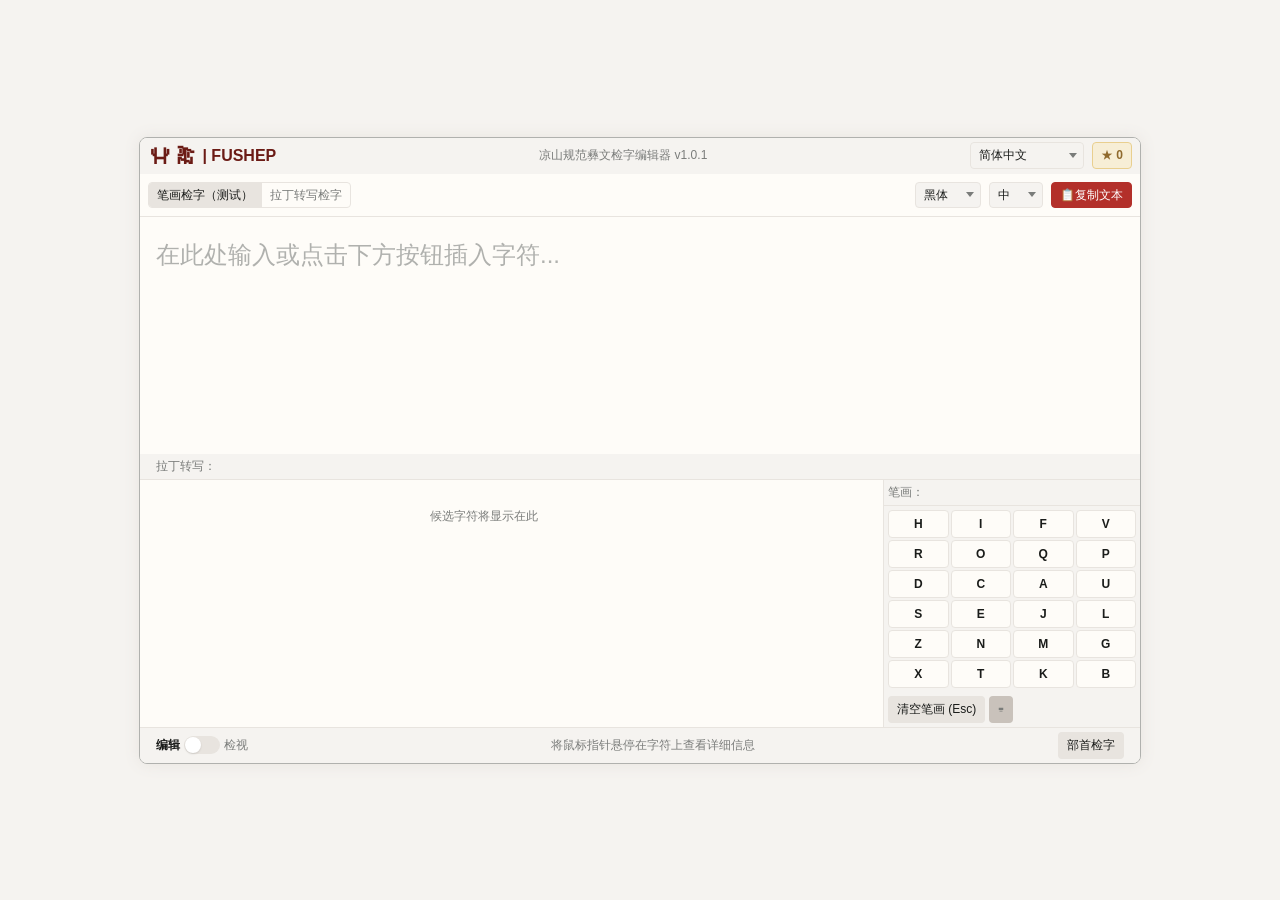
==== index.html @ c0517b39 "fix: kbd toggle initial active state and immediate feedback" ====
<!DOCTYPE html>
<html lang="zh-CN">
<head>
    <meta charset="UTF-8">
    <meta name="viewport" content="width=device-width, initial-scale=1.0">
    <title>凉山规范彝文检字编辑器 - FUSHEP</title>
    <link rel="icon" type="image/x-icon" href="./favicon.ico">
    <link rel="stylesheet" href="style.css">
    <script async defer src="https://buttons.github.io/buttons.js"></script>
</head>
<body>
    <div class="app">
        <header class="header">
            <div class="app-logo">
                <div class="yi-logo">ꃚꎹ</div>
                <div class="latin-logo">&nbsp;|&nbsp;FUSHEP</div>
            </div>
            <div class="app-subtitle">
                    <span data-i18n="subtitle">凉山规范彝文检字编辑器</span> <span>v1.0.1</span>
                </div>
            <div class="header-controls">
                <select class="select select-neutral" id="lang-selector" onchange="setLanguage(this.value)">
                    <option value="zh-CN" lang="zh-CN">简体中文</option>】
                    <option value="zh-TW" lang="zh-TW">繁體中文</option>
                    <option value="en" lang="en">English</option>
                    <option value="ja" lang="ja">日本語</option>
                    <option value="ko" lang="ko">한국어</option>
                    <option value="ii" lang="ii">ꆈꌠ꒿（ꎕꏦ）</option>
                    <option value="za" lang="za">Vahcuengh</option>
                    <option value="la" lang="la">Lingua Latina</option>
                </select>
                <a class="star-btn" id="star-btn" href="https://github.com/KotobaTrilius/nuosu-fushep" target="_blank" rel="noopener">
                    ★ <span class="star-count" id="star-count">0</span>
                </a>
            </div>
        </header>
        <main class="workspace">
            <div class="toolbar">
                <div class="toolbar-group">
                    <div class="segmented" id="ime-toggle">
                        <button class="seg-item active" data-ime="stroke" data-i18n="tab_stroke">笔画检字</button>
                        <button class="seg-item" data-ime="pinyin" data-i18n="tab_pinyin">拉丁转写检字</button>
                    </div>
                </div>
                <div class="toolbar-group">
                    <select id="editor-font-select" class="select select-neutral">
                        <option value="--font-yi-sans" data-i18n="editor_font_sans">黑体</option>
                        <option value="--font-yi-cursive" data-i18n="editor_font_cursive">手写体</option>
                    </select>
                    <select id="editor-size-select" class="select select-neutral">
                        <option value="1rem" data-i18n="editor_font_size_small">小</option>
                        <option value="1.5rem" selected data-i18n="editor_font_size_medium">中</option>
                        <option value="2rem" data-i18n="editor_font_size_large">大</option>
                        <option value="2.5rem" data-i18n="editor_font_size_xlarge">特大</option>
                    </select>
                    <button id="copy-btn" class="btn btn-primary">
                        <span class="copy-icon">📋</span>
                        <span class="copy-label" data-i18n="copy_btn">复制文本</span>
                    </button>
                </div>
            </div>

            <div class="editor-area">
                <textarea id="editor" inputmode="none" data-i18n-placeholder="editor_placeholder" placeholder="在此处输入或点击下方按钮插入字符..."></textarea>
                <div class="card-flow hidden" id="card-flow">
                    <p class="card-flow-placeholder" id="card-placeholder" data-i18n="card_placeholder">请在编辑模式下粘贴文字以供检视</p>
                </div>
                <div class="transliteration-bar">
                    <span class="trans-label" data-i18n="trans_label">拉丁转写：</span>
                    <span id="trans-content"></span>
                </div>
                <div class="editor-bottom">
                    <div class="candidate-bar" id="candidate-bar">
                        <div class="candidate-scroll" id="candidate-scroll">
                            <p class="candidate-placeholder" data-i18n="candidate_placeholder">候选字符将显示在此</p>
                        </div>
                        <button class="candidate-toggle" id="candidate-toggle" data-i18n="candidate_expand">展开</button>
                    </div>
                    <div class="input-controls">
                        <div class="stroke-indicator" id="stroke-indicator">
                            <span class="stroke-label-text" data-i18n="stroke_label">笔画：</span>
                            <span id="stroke-display"></span>
                        </div>
                        <div class="pinyin-indicator hidden" id="pinyin-indicator">
                            <input type="text" id="pinyin-input" class="pinyin-input-field" data-i18n-placeholder="pinyin_placeholder" placeholder="输入拉丁转写...">
                        </div>
                        <div class="stroke-keyboard" id="stroke-keyboard"></div>
                        <div class="input-actions">
                            <button class="btn btn-subtle" id="clear-stroke-btn" data-i18n="stroke_clear_btn">清空</button>
                            <button class="btn btn-primary hidden" id="pinyin-submit-btn" data-i18n="pinyin_submit_btn">提交</button>
                            <button class="btn btn-subtle hidden" id="clear-pinyin-btn" data-i18n="pinyin_clear_btn">清空</button>
                            <button class="btn btn-subtle" id="kbd-toggle">⌨</button>
                            <button class="btn btn-subtle backspace-btn" id="backspace-btn">⌫</button>
                        </div>
                    </div>
                </div>
            </div>

            <div class="radical-panel hidden">
                <div class="radical-panel-header">
                    <span class="radical-panel-title" data-i18n="dict_btn">部首检字</span>
                    <button class="btn btn-subtle" id="radical-close-btn">✕</button>
                </div>
                <div class="radical-panel-body">
                    <div class="radical-list" id="radical-buttons"></div>
                    <div class="radical-char-area">
                        <span id="current-radical-label"></span>
                        <div class="radical-char-list" id="radical-char-buttons"></div>
                    </div>
                </div>
            </div>

            <div class="status-bar">
                <div class="mode-switch" id="mode-switch">
                    <span class="mode-switch-label active" data-i18n="switch_edit">编辑</span>
                    <div class="mode-switch-track">
                        <div class="mode-switch-knob"></div>
                    </div>
                    <span class="mode-switch-label" data-i18n="switch_view">检视</span>
                </div>
                <div id="info-display" data-i18n="info_default">悬停在字符上查看详细信息</div>
                <button class="btn btn-subtle" data-i18n="dict_btn" id="dict-btn">部首检字</button>
            </div>
        </main>
    </div>

    <script src="data_chars.js"></script>
    <script src="data_strokes.js"></script>
    <script src="data_radicals.js"></script>
    <script src="model/compress.js"></script>
    <script src="model/model.js"></script>
    <script src="phonetics.js"></script>
    <script src="lang.js"></script>
    <script src="init.js"></script>
    <script src="radicals.js"></script>
    <script src="strokes.js"></script>
    <script src="pinyin.js"></script>
</body>
</html>
---- style.css ----
@font-face {
  font-family: "Niepsha Extremum";
  src: url("fonts/NiepShaExtremum-Sans-Beta-Medium.ttf") format("truetype");
  font-weight: normal;
  font-style: normal;
}
@font-face {
  font-family: "Niepsha Cursive";
  src: url("fonts/NiepShaExtremum-Cursive-Beta-Medium.ttf") format("truetype");
  font-weight: normal;
  font-style: normal;
}

:root {
  /* Design System Tokens.
     Always use the tokens here. */

  /* Color Shades
     air     -> Backgrounds, etc.
     stain   -> Borders, etc.
     ink     -> Main color for interactives, contents, etc.
     weight  -> Can be used as a hovered variant for ink
     fade    -> Can be used as a hovered/secondary variant for ink, or a disabled variant if weight exists
     deep    -> Can be used as a pressed variant for ink, or as a styled foreground

     Note: both air & stain can be used as hover colors if the context allows.
  */

  /* Brand Colors: Used for main actions and important elements */
  --c-brand-air: #f9e5e4;
  --c-brand-stain: #eab6b3;
  --c-brand-ink: #b3302a;
  --c-brand-weight: #8f261f;
  --c-brand-fade: #d9aba5;
  --c-brand-deep: #6b1b15;
  
  /* Neutral Colors: Used for text & neutral elements */
  --c-neutral-air: #eaeae8;
  --c-neutral-stain: #b0b1ae;
  --c-neutral-ink: #1a1c1a;
  --c-neutral-fade: #7a7c7a;
  --c-neutral-deep: #0e0f0e;

  /* Bone-ish Colors: Used for UI backgrounds */
  --c-bone-air: #fefcf8;
  --c-bone-stain: #f5f3f0;
  --c-bone-ink: #e8e4df;
  --c-bone-weight: #dcd6d0;
  --c-bone-fade: #f0edea;
  --c-bone-deep: #c9c2bb;

  /* Hay-ish Colors: Used for highlighting */
  --c-hay-air: #f7eed6;
  --c-hay-stain: #e9cf8f;
  --c-hay-ink: #d9b45b;
  --c-hay-weight: #8f6a2e;
  --c-hay-fade: #e9dba8;
  --c-hay-deep: #8f6a2e;

  /* Bamboo-ish Colors: Used for exact matches, etc. */
  --c-bamboo-air: #e2ece8;
  --c-bamboo-stain: #8eb2a3;
  --c-bamboo-ink: #4a6b5d;
  --c-bamboo-weight: #334d42;
  --c-bamboo-fade: #a6bfb5;
  --c-bamboo-deep: #1f332a;
  
  /* Spacing and Sizes */
  --radius-control: 0.25rem;
  --radius-container: 0.375rem;
  --radius-section: 0.5rem;

  --space-tight: 0.0125rem;
  --space-intimate: 0.25rem;
  --space-normal: 0.5rem;
  --space-loose: 1rem;
  --space-far: 2rem;
  --space-vast: 4rem;

  --pc-app-width: 1000px;
  --pc-app-height: 625px;

  --font-micro: 0.625rem;
  --font-small: 0.75rem;
  --font-base: 0.875rem;
  --font-normal: 1rem;
  --font-medium: 1.125rem;
  --font-large: 1.25rem;
  --font-xlarge: 1.5rem;
  --font-xxlarge: 2rem;
  --font-huge: 2.5rem;

  --font-yi-micro: 0.78125rem;
  --font-yi-small: 0.9375rem;
  --font-yi-base: 1.09375rem;
  --font-yi-normal: 1.25rem;
  --font-yi-medium: 1.40625rem;
  --font-yi-large: 1.5625rem;
  --font-yi-xlarge: 1.875rem;
  --font-yi-xxlarge: 2.5rem;
  --font-yi-huge: 3.125rem;

  --font-yi-sans: "Niepsha Extremum", "Microsoft YaHei", sans-serif;
  --font-yi-cursive: "Niepsha Cursive", "Microsoft YaHei", sans-serif;
  --font-ipa: "Fira Sans", serif;
  --current-editor-font: var(--font-yi-sans);
}

html[lang="ii"] {
  --font-micro: 0.78125rem;
  --font-small: 0.9375rem;
  --font-base: 1.09375rem;
  --font-normal: 1.25rem;
  --font-medium: 1.40625rem;
  --font-large: 1.5625rem;
  --font-xlarge: 1.875rem;
  --font-xxlarge: 2.5rem;
  --font-huge: 3.125rem;
}

html, body {
  margin: 0;
  width: 100%;
  height: 100%;
  box-sizing: border-box;
  overflow: hidden;
  display: flex;

  align-items: center;
  justify-content: center;

  background-color: var(--c-bone-stain);
  font-family: var(--font-yi-sans);
}

.app {
  max-width: var(--pc-app-width);
  width: 100%;
  height: 100%;
  display: flex;
  flex-direction: column;

  overflow: hidden;

  background-color: var(--c-bone-air);
}

.header {
  padding: var(--space-intimate) var(--space-normal);
  display: flex;
  flex-direction: row;
  align-items: center;
  gap: var(--space-normal);

  background-color: var(--c-bone-stain);
  color: var(--c-neutral-fade);
}

.app-logo {
  margin-right: auto;

  display: flex;
  flex-direction: row;

  align-items: center;
  color: var(--c-brand-deep);
  text-wrap: nowrap;
  font-weight: bold;
}

.yi-logo {
  font-size: var(--font-yi-large);
  font-family: "Niepsha Cursive";
}

.latin-logo {
  font-size: var(--font-normal);
}

.app-subtitle {
  margin: 0 auto;
  font-size: var(--font-small);
}

.header-controls {
  margin-left: auto;
  display: flex;
  flex-direction: row;
  align-items: center;
  gap: var(--space-normal);
}

.star-btn {
  display: inline-flex;
  align-items: center;
  gap: 0.1875rem;
  padding: var(--space-intimate) var(--space-normal);
  border-radius: var(--radius-control);
  font-size: var(--font-small);
  line-height: 1.4;
  color: var(--c-hay-weight);
  background-color: var(--c-hay-air);
  border: 1px solid var(--c-hay-stain);
  text-decoration: none;
  transition: background-color 0.12s;
}
.star-btn:hover {
  background-color: var(--c-hay-fade);
}
.star-btn:active {
  background-color: var(--c-hay-stain);
}
.star-count {
  font-weight: bold;
}

@media (min-width: 1000px) {
  body {
    padding: var(--space-normal);
  }

  .app {
    border-radius: var(--radius-section);
    border: 1px solid var(--c-neutral-stain);
    box-shadow: 0 var(--space-tight) var(--space-loose) var(--c-bone-ink);

    max-height: var(--pc-app-height);  
  }
}

@media (max-width: 480px) {
  .app-subtitle {
    display: none;
  }
}

/* ──────────────── Buttons & Controls ──────────────── */

/* --- Shared reset for interactive elements --- */
input, button, textarea, select {
  appearance: none;
  background: none;
  border: none;
  outline: none;
  box-shadow: none;
  font-family: inherit;
  font-size: inherit;
  margin: 0;
  padding: 0;
}

button, select {
  cursor: pointer;
}

.hidden {
  display: none !important;
}

/* --- Base button --- */
.btn {
  display: inline-flex;
  align-items: center;
  padding: var(--space-intimate) var(--space-normal);
  border-radius: var(--radius-control);
  font-size: var(--font-small);
  line-height: 1.4;
  transition: background-color 0.12s, color 0.12s, border-color 0.12s;
}

/* --- Primary action --- */
.btn-primary {
  background-color: var(--c-brand-ink);
  color: #fff;
  border: 1px solid var(--c-brand-ink);
}
.btn-primary:hover {
  background-color: var(--c-brand-weight);
}
.btn-primary:active {
  background-color: var(--c-brand-deep);
}

/* --- Subtle / secondary button (dict, cards) --- */
.btn-subtle {
  background-color: var(--c-bone-ink);
  color: var(--c-neutral-ink);
  border: 1px solid transparent;
}
.btn-subtle:hover {
  background-color: var(--c-bone-weight);
}
.btn-subtle:active {
  background-color: var(--c-bone-deep);
}

.kbd-toggle-active {
  background-color: var(--c-bone-deep);
  color: var(--c-neutral-fade);
}

/* --- Select --- */
.select {
  display: inline-block;
  padding: var(--space-intimate) var(--space-normal);
  padding-right: 1.25rem;
  border-radius: var(--radius-control);
  font-size: var(--font-small);
  line-height: 1.4;
  background-image: url("data:image/svg+xml,%3Csvg xmlns='http://www.w3.org/2000/svg' width='8' height='5'%3E%3Cpath d='M0 0l4 5 4-5z' fill='%237a7c7a'/%3E%3C/svg%3E");
  background-repeat: no-repeat;
  background-position: right 0.375rem center;
  transition: background-color 0.12s, border-color 0.12s;
}
.select-brand {
  background-color: var(--c-brand-air);
  color: var(--c-brand-deep);
  border: 1px solid var(--c-brand-stain);
}
.select-brand:hover {
  background-color: var(--c-brand-stain);
}

.select-neutral {
  background-color: var(--c-bone-stain);
  color: var(--c-neutral-ink);
  border: 1px solid var(--c-bone-ink);
}
.select-neutral:hover {
  background-color: var(--c-bone-ink);
}

/* --- Segmented control (IME toggle) --- */
.segmented {
  display: inline-flex;
  flex-direction: row;
  border-radius: var(--radius-control);
  overflow: hidden;
  border: 1px solid var(--c-bone-ink);
}
.segmented .seg-item {
  padding: var(--space-intimate) var(--space-normal);
  font-size: var(--font-small);
  line-height: 1.4;
  color: var(--c-neutral-fade);
  background-color: transparent;
  transition: background-color 0.12s, color 0.12s;
}
.segmented .seg-item:not(:last-child) {
  border-right: 1px solid var(--c-bone-ink);
}
.segmented .seg-item:hover {
  background-color: var(--c-bone-stain);
}
.segmented .seg-item.active {
  background-color: var(--c-bone-ink);
  color: var(--c-neutral-ink);
}
.segmented.disabled {
  opacity: 0.4;
  pointer-events: none;
}

/* ──────────────── Workspace ──────────────── */
.workspace {
  flex: 1;
  display: flex;
  flex-direction: column;
  overflow: hidden;
}

/* ──────────────── Toolbar ──────────────── */
.toolbar {
  display: flex;
  flex-direction: row;
  align-items: center;
  justify-content: space-between;
  padding: var(--space-normal);
  gap: var(--space-normal);
  border-bottom: 1px solid var(--c-bone-ink);
}

.toolbar-group {
  display: flex;
  flex-direction: row;
  gap: var(--space-normal);
  align-items: center;
}

/* ──────────────── Stroke Keyboard ──────────────── */
.stroke-keyboard {
  display: grid;
  grid-template-columns: repeat(8, 1fr);
  gap: 0.125rem;
  padding: var(--space-intimate) var(--space-loose);
}
.stroke-keyboard.hidden {
  display: none;
}
.stroke-keyboard.hidden {
  display: none;
}
.stroke-keyboard .stroke-key-btn {
  padding: 0.1875rem 0;
  border-radius: var(--radius-control);
  font-size: var(--font-small);
  font-weight: bold;
  cursor: pointer;
  background-color: var(--c-bone-air);
  color: var(--c-neutral-ink);
  border: 1px solid var(--c-bone-ink);
  transition: background-color 0.1s;
}
.stroke-keyboard .stroke-key-btn:hover {
  background-color: var(--c-bone-weight);
}
.stroke-keyboard .stroke-key-btn:active {
  background-color: var(--c-bone-deep);
}
.toolbar-row.stroke-keyboard.hidden {
  display: none;
}
.toolbar-row.stroke-keyboard .stroke-key-btn {
  padding: var(--space-intimate) var(--space-normal);
  border-radius: var(--radius-control);
  font-size: var(--font-small);
  font-weight: bold;
  cursor: pointer;
  background-color: var(--c-bone-air);
  color: var(--c-neutral-ink);
  border: 1px solid var(--c-bone-ink);
  transition: background-color 0.1s;
}
.toolbar-row.stroke-keyboard .stroke-key-btn:hover {
  background-color: var(--c-bone-weight);
}
.toolbar-row.stroke-keyboard .stroke-key-btn:active {
  background-color: var(--c-bone-deep);
}

.ime-extra {
  display: flex;
  flex-direction: row;
  gap: var(--space-normal);
  align-items: center;
}

.ime-extra .hidden {
  display: none;
}

.stroke-indicator,
.pinyin-indicator {
  display: flex;
  flex-direction: row;
  gap: var(--space-intimate);
  align-items: center;
}

.stroke-label-text {
  font-size: var(--font-small);
  color: var(--c-neutral-fade);
}

#stroke-display {
  font-size: var(--font-small);
  font-weight: bold;
  color: var(--c-neutral-ink);
  letter-spacing: 0.05em;
}

.pinyin-input-field {
  padding: var(--space-intimate) var(--space-normal);
  border-radius: var(--radius-control);
  font-size: var(--font-small);
  background-color: var(--c-bone-air);
  color: var(--c-neutral-ink);
  border: 1px solid var(--c-bone-ink);
  width: 12rem;
}
.pinyin-input-field::placeholder {
  color: var(--c-neutral-stain);
}

/* ──────────────── Card Flow (View Mode) ──────────────── */
.card-flow {
  flex: 1;
  min-height: 0;
  display: grid;
  grid-template-columns: repeat(auto-fill, minmax(calc(7rem + var(--editor-font-size, 1.5rem) * 2.5), 1fr));
  gap: var(--space-intimate);
  align-content: flex-start;
  overflow-y: auto;
  padding: var(--space-normal);
  background-color: var(--c-bone-air);
}
.card-flow.hidden {
  display: none;
}

.card-flow-card {
  display: flex;
  flex-direction: row;
  align-items: center;
  gap: var(--space-intimate);
  padding: var(--space-intimate) var(--space-normal);
  border-radius: var(--radius-control);
  background-color: var(--c-bone-stain);
  border: 1px solid var(--c-bone-ink);
}

.card-flow-card .card-flow-char {
  font-size: var(--editor-font-size, var(--font-xlarge));
  font-family: var(--current-editor-font);
  line-height: 1.2;
  min-width: 2rem;
  text-align: center;
  color: var(--c-neutral-ink);
}
.card-flow-card .card-flow-body {
  flex: 1;
  display: flex;
  flex-direction: column;
  gap: var(--space-tight);
  font-size: var(--font-small);
  color: var(--c-neutral-fade);
  line-height: 1.3;
}
.card-flow-card .card-flow-body .card-flow-pinyin {
  font-weight: bold;
  color: var(--c-neutral-ink);
}
.card-flow-card .card-flow-body .card-flow-ipa {
  color: var(--c-neutral-fade);
  font-family: var(--font-ipa);
}
.card-flow-card .card-flow-radical {
  flex-shrink: 0;
  font-size: var(--editor-font-size, var(--font-large));
  font-family: var(--current-editor-font);
  line-height: 1.2;
  color: var(--c-neutral-stain);
  min-width: calc(var(--editor-font-size, 1.5rem) * 1.2);
  text-align: center;
}

.card-flow-placeholder {
  grid-column: 1 / -1;
  text-align: center;
  color: var(--c-neutral-fade);
  font-size: var(--font-base);
  padding: var(--space-vast) var(--space-normal);
}

.candidate-placeholder {
  text-align: center;
  color: var(--c-neutral-fade);
  font-size: var(--font-small);
  padding: var(--space-normal);
}

@media (max-width: 480px) {
  .card-flow {
    grid-template-columns: repeat(2, 1fr);
  }
  .card-flow-card {
    gap: 0;
    padding: var(--space-intimate);
  }
  .card-flow-card .card-flow-char {
    font-size: var(--editor-font-size, var(--font-normal));
    min-width: 1.5rem;
  }
  .card-flow-card .card-flow-body {
    font-size: var(--font-micro);
  }
  .card-flow-card .card-flow-radical {
    font-size: var(--editor-font-size, var(--font-base));
    min-width: calc(var(--editor-font-size, var(--font-normal)) * 0.8);
  }
}

/* ──────────────── Editor Area ──────────────── */
.editor-area {
  flex: 1;
  min-height: 0;
  display: flex;
  flex-direction: column;
}

#editor {
  flex: 1;
  min-height: 0;
  padding: var(--space-loose);
  font-size: var(--editor-font-size, var(--font-xlarge));
  font-family: var(--current-editor-font);
  line-height: 1.8;
  resize: none;
  border: none;
  background-color: var(--c-bone-air);
  color: var(--c-neutral-ink);
}
#editor::placeholder {
  color: var(--c-neutral-stain);
  font-size: var(--editor-font-size, var(--font-xlarge));
  font-family: inherit;
}

.editor-bottom {
  display: flex;
  flex-direction: row;
  min-height: 0;
  border-top: 1px solid var(--c-bone-ink);
  background-color: var(--c-bone-stain);
}

.candidate-bar {
  flex: 1;
  min-width: 0;
  position: relative;
  border-right: 1px solid var(--c-bone-ink);
  background-color: var(--c-bone-air);
}

.candidate-scroll {
  position: absolute;
  top: 0;
  left: 0;
  right: 3.5rem;
  bottom: 0;
  display: flex;
  flex-wrap: wrap;
  justify-content: center;
  align-content: flex-start;
  gap: 0.375rem;
  overflow-y: auto;
  padding: var(--space-normal);
}

.char-btn {
  display: inline-flex;
  flex-direction: column;
  align-items: center;
  justify-content: center;
  font-family: var(--current-editor-font);
  padding: var(--space-tight) var(--space-intimate);
  border-radius: var(--radius-control);
  cursor: pointer;
  background-color: var(--c-bone-stain);
  color: var(--c-neutral-ink);
  border: 1px solid var(--c-bone-ink);
}
.char-btn:hover {
  background-color: var(--c-bone-ink);
}
.char-btn.exact-match {
  background-color: var(--c-bamboo-air);
  color: var(--c-bamboo-ink);
  border-color: var(--c-bamboo-ink);
}
.char-btn.disabled {
  opacity: 0.3;
  pointer-events: none;
}

.char-pinyin,
.char-ipa {
  display: none;
  font-family: var(--font-ipa);
  font-size: 0.5625rem;
  line-height: 1.2;
  color: var(--c-neutral-fade);
}

.char-index,
.char-suffix {
  display: block;
  font-size: 0.5625rem;
  line-height: 1.2;
  color: var(--c-neutral-stain);
}
.char-glyph {
  display: block;
  font-size: var(--font-yi-large);
  line-height: 1.2;
}
.candidate-toggle {
  display: none;
  position: absolute;
  right: 0;
  top: 0;
  bottom: 0;
  width: 3rem;
  cursor: pointer;
  font-size: var(--font-small);
  font-weight: bold;
  color: var(--c-neutral-fade);
  background-color: var(--c-bone-air);
  border-left: 1px solid var(--c-bone-ink);
  writing-mode: vertical-rl;
  text-orientation: mixed;
  padding: 0.375rem 0.25rem;
  text-align: center;
}
.candidate-toggle:hover {
  background-color: var(--c-bone-stain);
}

.candidate-bar.toggle-hidden .candidate-scroll {
  right: 0;
}

.editor-area.candidates-expanded #editor {
  flex: 0 0 auto;
  min-height: 4rem;
}
.editor-area.candidates-expanded .editor-bottom {
  flex: 1;
}
.editor-area.candidates-expanded .candidate-scroll {
  overflow-y: auto;
}

.input-controls {
  width: 16rem;
  flex-shrink: 0;
  min-height: 0;
  display: flex;
  flex-direction: column;
}

.stroke-indicator {
  display: flex;
  flex-direction: row;
  align-items: center;
  gap: var(--space-intimate);
  padding: var(--space-intimate);
  border-bottom: 1px solid var(--c-bone-ink);
  font-size: var(--font-small);
  color: var(--c-neutral-fade);
}
.stroke-indicator #stroke-display {
  font-weight: bold;
  color: var(--c-neutral-ink);
  letter-spacing: 0.05em;
}
.stroke-indicator.hidden { display: none; }

.pinyin-indicator {
  padding: var(--space-intimate);
  display: flex;
  flex-direction: row;
  gap: var(--space-intimate);
  align-items: center;
}
.pinyin-indicator.hidden { display: none; }

.pinyin-input-field {
  flex: 1;
  min-width: 0;
  padding: var(--space-intimate) var(--space-normal);
  border-radius: var(--radius-control);
  font-size: var(--font-small);
  background-color: var(--c-bone-air);
  color: var(--c-neutral-ink);
  border: 1px solid var(--c-bone-ink);
}
.pinyin-input-field::placeholder {
  color: var(--c-neutral-stain);
}

.stroke-keyboard {
  display: grid;
  grid-template-columns: repeat(4, 1fr);
  gap: 0.125rem;
  padding: var(--space-intimate);
}
.stroke-keyboard.hidden { display: none; }
.stroke-keyboard .stroke-key-btn {
  padding: 0.375rem 0;
  border-radius: var(--radius-control);
  font-size: var(--font-small);
  font-weight: bold;
  cursor: pointer;
  background-color: var(--c-bone-air);
  color: var(--c-neutral-ink);
  border: 1px solid var(--c-bone-ink);
  text-align: center;
  transition: background-color 0.1s;
}
.stroke-keyboard .stroke-key-btn:hover {
  background-color: var(--c-bone-weight);
}
.stroke-keyboard .stroke-key-btn:active {
  background-color: var(--c-bone-deep);
}

.input-actions {
  display: flex;
  flex-direction: row;
  gap: var(--space-intimate);
  padding: var(--space-intimate);
}

.backspace-btn {
  display: none;
  margin-left: auto;
}

@media (max-width: 480px) {
  .editor-bottom {
    flex-direction: column;
  }

  .candidate-bar {
    position: relative;
    border-right: none;
  }

  .candidate-scroll {
    position: static;
    height: 3.25rem;
    overflow: hidden;
    padding: var(--space-intimate) var(--space-normal);
    padding-right: 3rem;
  }

  .candidate-bar.toggle-hidden .candidate-scroll {
    padding-right: var(--space-normal);
  }

  .candidate-scroll .char-pinyin,
  .candidate-scroll .char-ipa {
    display: block;
  }

  .candidate-scroll .char-suffix,
  .candidate-scroll .char-index {
    display: none;
  }

  .candidate-toggle {
    position: absolute;
    right: 0;
    top: 0;
    bottom: 0;
    width: 2.5rem;
    writing-mode: horizontal-tb;
    font-size: var(--font-small);
    padding: 0;
    white-space: pre-line;
  }

  .copy-label {
    display: none;
  }

  .backspace-btn {
    display: inline-flex;
  }

  #info-display {
    display: none;
  }

  #dict-btn {
    margin-left: auto;
  }

  .input-controls {
    width: 100%;
  }

  .editor-area.candidates-expanded .editor-bottom {
    flex: 1;
    min-height: 0;
  }

  .editor-area.candidates-expanded .candidate-bar {
    flex: 1;
  }

  .editor-area.candidates-expanded .candidate-scroll {
    position: absolute;
    top: 0;
    left: 0;
    right: 3.5rem;
    bottom: 0;
    height: auto;
    overflow-y: auto;
    padding: var(--space-normal);
  }

  .editor-area.candidates-expanded .candidate-toggle {
    position: absolute;
    right: 0;
    top: 0;
    bottom: 0;
    width: 2.5rem;
    writing-mode: horizontal-tb;
    font-size: var(--font-small);
    padding: 0;
  }

  .editor-area.candidates-expanded .input-controls {
    display: none;
  }
}

/* ──────────────── Transliteration Bar ──────────────── */
.transliteration-bar {
  flex-shrink: 0;
  padding: var(--space-intimate) var(--space-loose);
  font-size: var(--font-small);
  color: var(--c-neutral-fade);
  background-color: var(--c-bone-stain);
  overflow-x: auto;
  white-space: nowrap;
}
.transliteration-bar .trans-label {
  color: var(--c-neutral-fade);
}

/* ──────────────── Status Bar ──────────────── */
.status-bar {
  display: flex;
  flex-direction: row;
  align-items: center;
  gap: var(--space-normal);
  padding: var(--space-intimate) var(--space-loose);
  border-top: 1px solid var(--c-bone-ink);
  background-color: var(--c-bone-stain);
  font-size: var(--font-small);
}
#info-display {
  flex: 1;
  text-align: center;
  color: var(--c-neutral-fade);
  font-size: var(--font-small);
}
#dict-btn {
  font-size: var(--font-small);
}
.ipa { 
  font-family: var(--font-ipa);
  font-size: 105%; 
}

/* ──────────────── Radical Dictionary Panel ──────────────── */
.radical-panel {
  display: flex;
  flex-direction: column;
  min-height: 0;
  border-top: 1px solid var(--c-bone-ink);
  background-color: var(--c-bone-air);
}
.radical-panel.hidden {
  display: none;
}

.radical-panel-header {
  display: flex;
  flex-direction: row;
  align-items: center;
  padding: var(--space-intimate) var(--space-normal);
  border-bottom: 1px solid var(--c-bone-ink);
  background-color: var(--c-bone-stain);
}
.radical-panel-title {
  flex: 1;
  font-size: var(--font-small);
  font-weight: bold;
  color: var(--c-neutral-ink);
}
#radical-close-btn {
  font-size: var(--font-small);
  padding: var(--space-intimate) var(--space-normal);
}

.radical-panel-body {
  flex: 1;
  display: flex;
  flex-direction: row;
  min-height: 0;
  overflow: hidden;
}

.radical-list {
  width: 12rem;
  flex-shrink: 0;
  overflow-y: auto;
  padding: var(--space-intimate);
  border-right: 1px solid var(--c-bone-ink);
}

.radical-btn {
  display: block;
  width: 100%;
  padding: var(--space-intimate) var(--space-normal);
  border-radius: var(--radius-control);
  font-size: var(--font-small);
  cursor: pointer;
  background-color: var(--c-bone-air);
  color: var(--c-neutral-ink);
  border: 1px solid transparent;
  margin-bottom: var(--space-tight);
  text-align: left;
}
.radical-btn:hover {
  background-color: var(--c-bone-stain);
  border-color: var(--c-bone-ink);
}
.radical-btn.active {
  background-color: var(--c-bone-ink);
  color: var(--c-neutral-deep);
  border-color: var(--c-bone-deep);
  font-weight: bold;
}

.radical-char-area {
  flex: 1;
  display: flex;
  flex-direction: column;
  min-height: 0;
  padding: var(--space-normal);
  overflow-y: auto;
}

#current-radical-label {
  font-size: var(--font-small);
  font-weight: bold;
  color: var(--c-neutral-ink);
  margin-bottom: var(--space-normal);
}

.radical-stroke-row {
  display: flex;
  flex-direction: row;
  align-items: flex-start;
  margin-bottom: var(--space-normal);
}
.stroke-label {
  flex-shrink: 0;
  width: 6rem;
  font-size: var(--font-small);
  color: var(--c-neutral-fade);
  padding-top: var(--space-intimate);
}
.stroke-char-list {
  display: flex;
  flex-wrap: wrap;
  gap: 0.25rem;
}

@media (max-width: 480px) {
  .radical-panel {
    position: fixed;
    top: 0;
    left: 0;
    right: 0;
    bottom: 0;
    z-index: 10;
    border-top: none;
    background-color: var(--c-bone-air);
  }

  .radical-list {
    width: 8rem;
  }

  .radical-stroke-row {
    flex-direction: column;
    margin-bottom: var(--space-normal);
  }
  .stroke-label {
    width: auto;
    padding-top: 0;
    margin-bottom: var(--space-intimate);
  }

  .radical-char-list .char-pinyin,
  .radical-char-list .char-ipa {
    display: block;
  }
}

/* ──────────────── Mode Switch ──────────────── */
.mode-switch {
  display: flex;
  flex-direction: row;
  align-items: center;
  gap: var(--space-intimate);
  cursor: pointer;
  user-select: none;
}

.mode-switch-label {
  font-size: var(--font-small);
  color: var(--c-neutral-fade);
  transition: color 0.15s;
}
.mode-switch-label.active {
  color: var(--c-neutral-ink);
  font-weight: bold;
}

.mode-switch-track {
  position: relative;
  width: 2.25rem;
  height: 1.125rem;
  border-radius: 0.5625rem;
  background-color: var(--c-bone-ink);
  transition: background-color 0.2s;
}
.mode-switch.view .mode-switch-track {
  background-color: var(--c-bamboo-ink);
}

.mode-switch-knob {
  position: absolute;
  top: 0.0625rem;
  left: 0.0625rem;
  width: 1rem;
  height: 1rem;
  border-radius: 50%;
  background-color: #fff;
  box-shadow: 0 1px 2px rgba(0,0,0,0.12);
  transition: left 0.2s;
}
.mode-switch.view .mode-switch-knob {
  left: 1.1875rem;
}
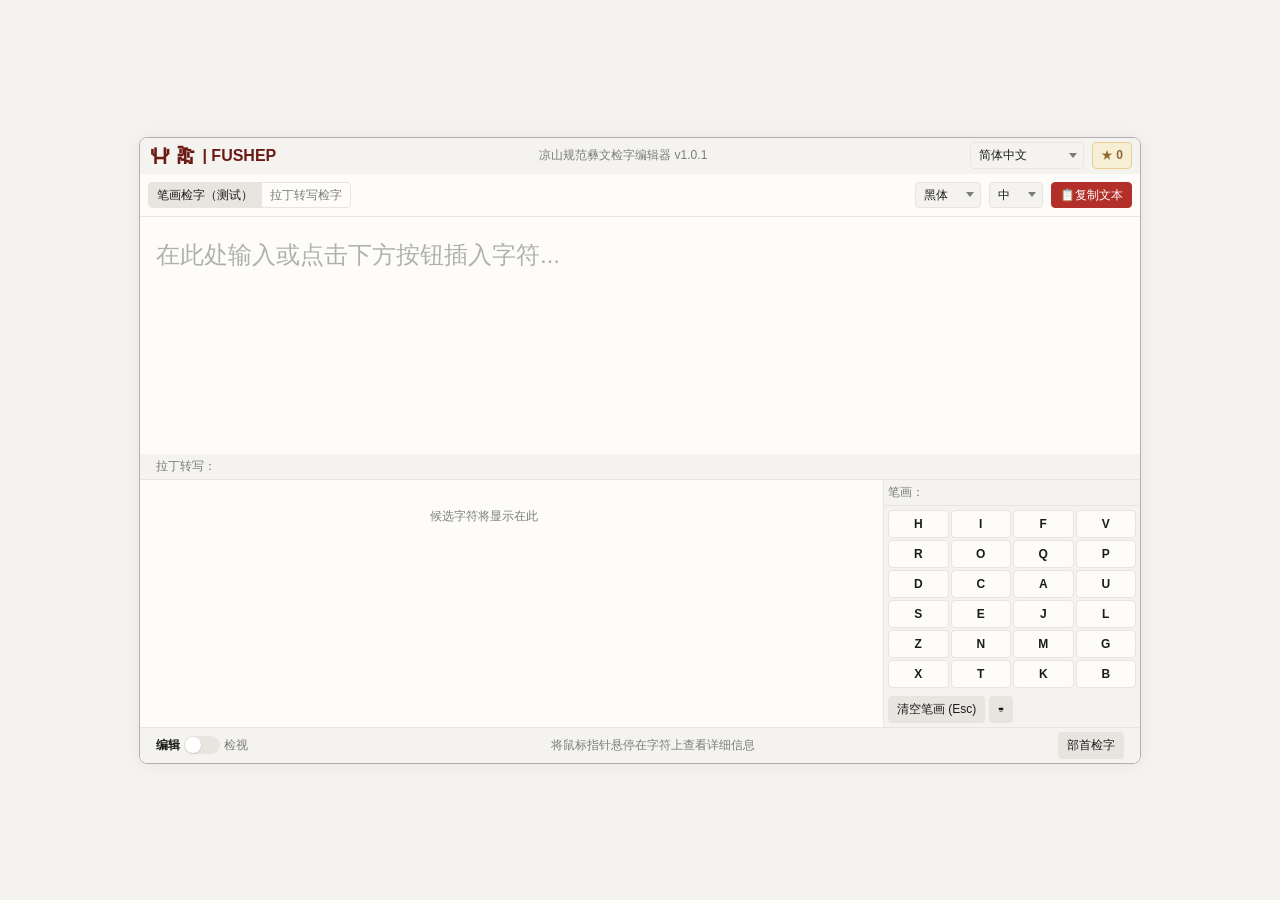
==== commit 4c25bcb6: "fix: inputmode toggle with visual state" ====
--- a/index.html
+++ b/index.html
@@ -61,7 +61,7 @@
             </div>
 
             <div class="editor-area">
-                <textarea id="editor" inputmode="none" data-i18n-placeholder="editor_placeholder" placeholder="在此处输入或点击下方按钮插入字符..."></textarea>
+                <textarea id="editor" data-i18n-placeholder="editor_placeholder" placeholder="在此处输入或点击下方按钮插入字符..."></textarea>
                 <div class="card-flow hidden" id="card-flow">
                     <p class="card-flow-placeholder" id="card-placeholder" data-i18n="card_placeholder">请在编辑模式下粘贴文字以供检视</p>
                 </div>
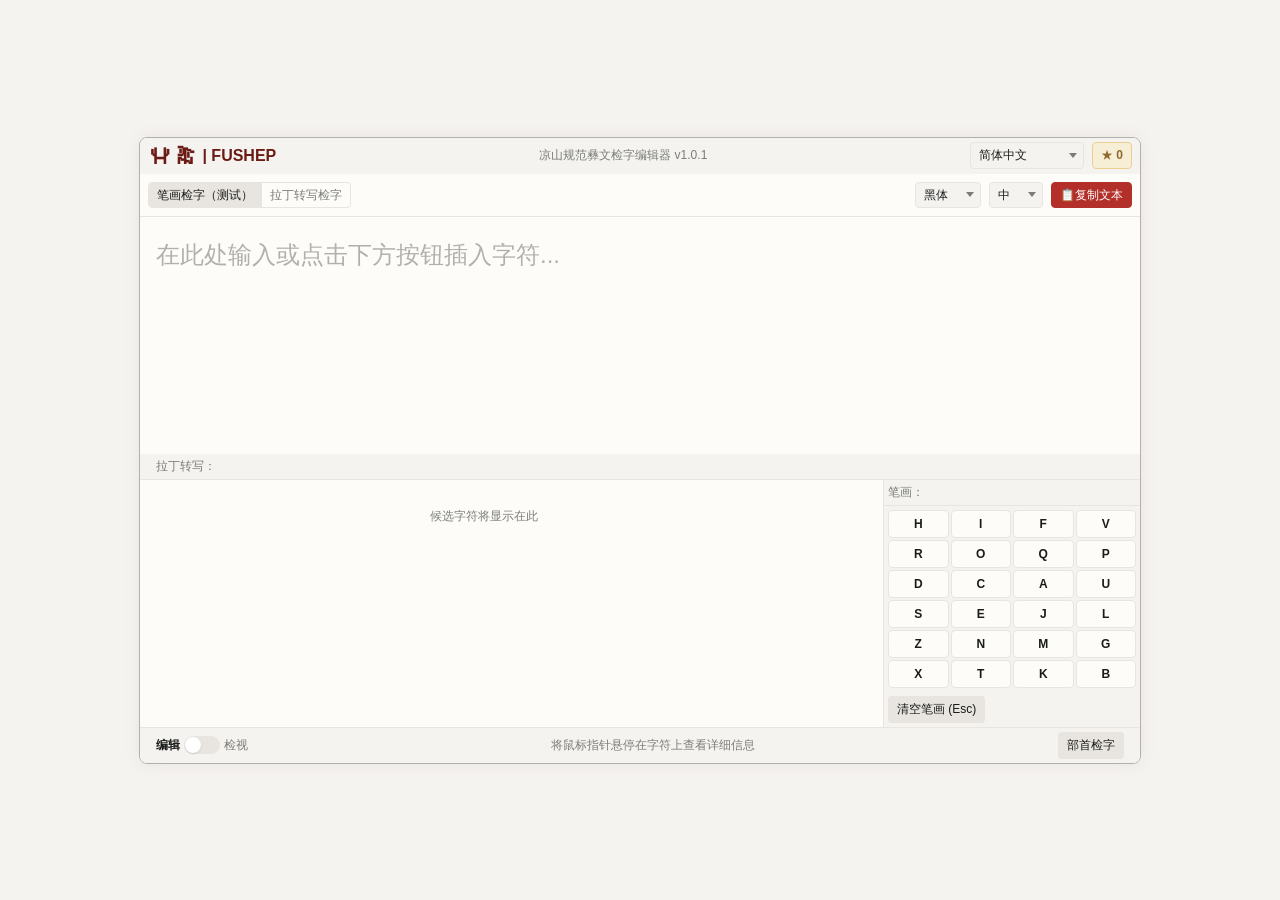
==== commit e06a891d: "revert: remove keyboard toggle" ====
--- a/index.html
+++ b/index.html
@@ -61,7 +61,7 @@
             </div>
 
             <div class="editor-area">
-                <textarea id="editor" data-i18n-placeholder="editor_placeholder" placeholder="在此处输入或点击下方按钮插入字符..."></textarea>
+                <textarea id="editor" inputmode="none" data-i18n-placeholder="editor_placeholder" placeholder="在此处输入或点击下方按钮插入字符..."></textarea>
                 <div class="card-flow hidden" id="card-flow">
                     <p class="card-flow-placeholder" id="card-placeholder" data-i18n="card_placeholder">请在编辑模式下粘贴文字以供检视</p>
                 </div>
@@ -89,7 +89,6 @@
                             <button class="btn btn-subtle" id="clear-stroke-btn" data-i18n="stroke_clear_btn">清空</button>
                             <button class="btn btn-primary hidden" id="pinyin-submit-btn" data-i18n="pinyin_submit_btn">提交</button>
                             <button class="btn btn-subtle hidden" id="clear-pinyin-btn" data-i18n="pinyin_clear_btn">清空</button>
-                            <button class="btn btn-subtle" id="kbd-toggle">⌨</button>
                             <button class="btn btn-subtle backspace-btn" id="backspace-btn">⌫</button>
                         </div>
                     </div>
--- a/style.css
+++ b/style.css
@@ -294,10 +294,6 @@
   background-color: var(--c-bone-deep);
 }
 
-.kbd-toggle-active {
-  background-color: var(--c-bone-deep);
-  color: var(--c-neutral-fade);
-}
 
 /* --- Select --- */
 .select {
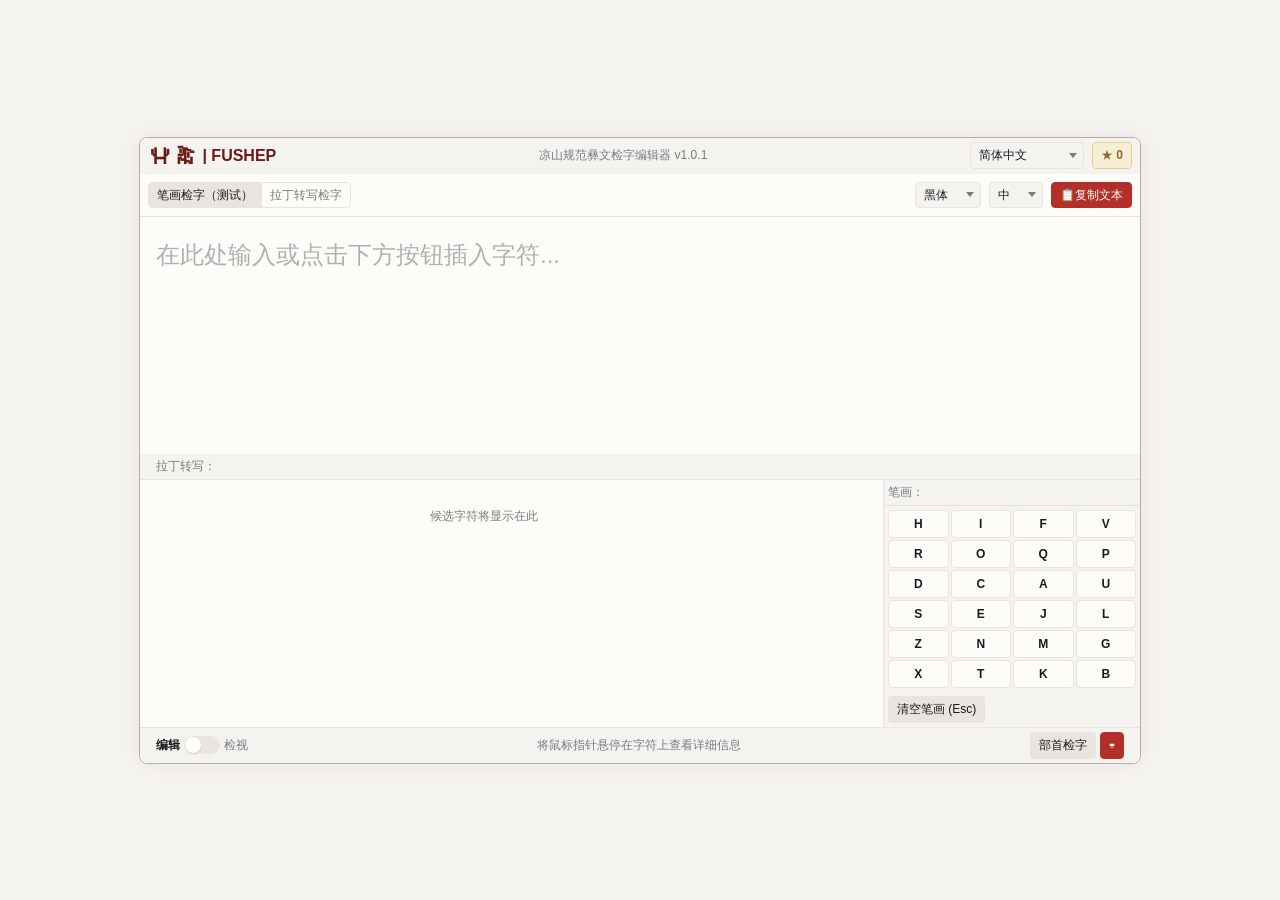
==== commit ddeaeee3: "fix: unified mobile spacing; kbd toggle empty style when enabled" ====
--- a/index.html
+++ b/index.html
@@ -118,7 +118,10 @@
                     <span class="mode-switch-label" data-i18n="switch_view">检视</span>
                 </div>
                 <div id="info-display" data-i18n="info_default">悬停在字符上查看详细信息</div>
-                <button class="btn btn-subtle" data-i18n="dict_btn" id="dict-btn">部首检字</button>
+                <span class="status-group" style="margin-left:auto;display:inline-flex;gap:var(--space-intimate)">
+                    <button class="btn btn-subtle" data-i18n="dict_btn" id="dict-btn">部首检字</button>
+                    <button class="btn btn-subtle" id="kbd-toggle">⌨</button>
+                </span>
             </div>
         </main>
     </div>
--- a/style.css
+++ b/style.css
@@ -859,8 +859,8 @@
     display: none;
   }
 
-  #dict-btn {
-    margin-left: auto;
+  .stroke-label-text {
+    margin-left: 0.25rem;
   }
 
   .input-controls {
@@ -937,6 +937,32 @@
 #dict-btn {
   font-size: var(--font-small);
 }
+#kbd-toggle {
+  font-size: var(--font-small);
+}
+#kbd-toggle.kbd-toggle-active {
+  background-color: var(--c-brand-ink);
+  color: #fff;
+  border-color: var(--c-brand-ink);
+}
+#kbd-toggle:not(.kbd-toggle-active) {
+  background-color: transparent;
+  color: var(--c-neutral-fade);
+  border-color: var(--c-neutral-stain);
+}
+@media (max-width: 480px) {
+  .transliteration-bar,
+  .status-bar {
+    padding-left: var(--space-normal);
+    padding-right: var(--space-normal);
+  }
+
+  .input-actions {
+    padding-left: var(--space-normal);
+    padding-right: var(--space-normal);
+  }
+}
+
 .ipa { 
   font-family: var(--font-ipa);
   font-size: 105%; 
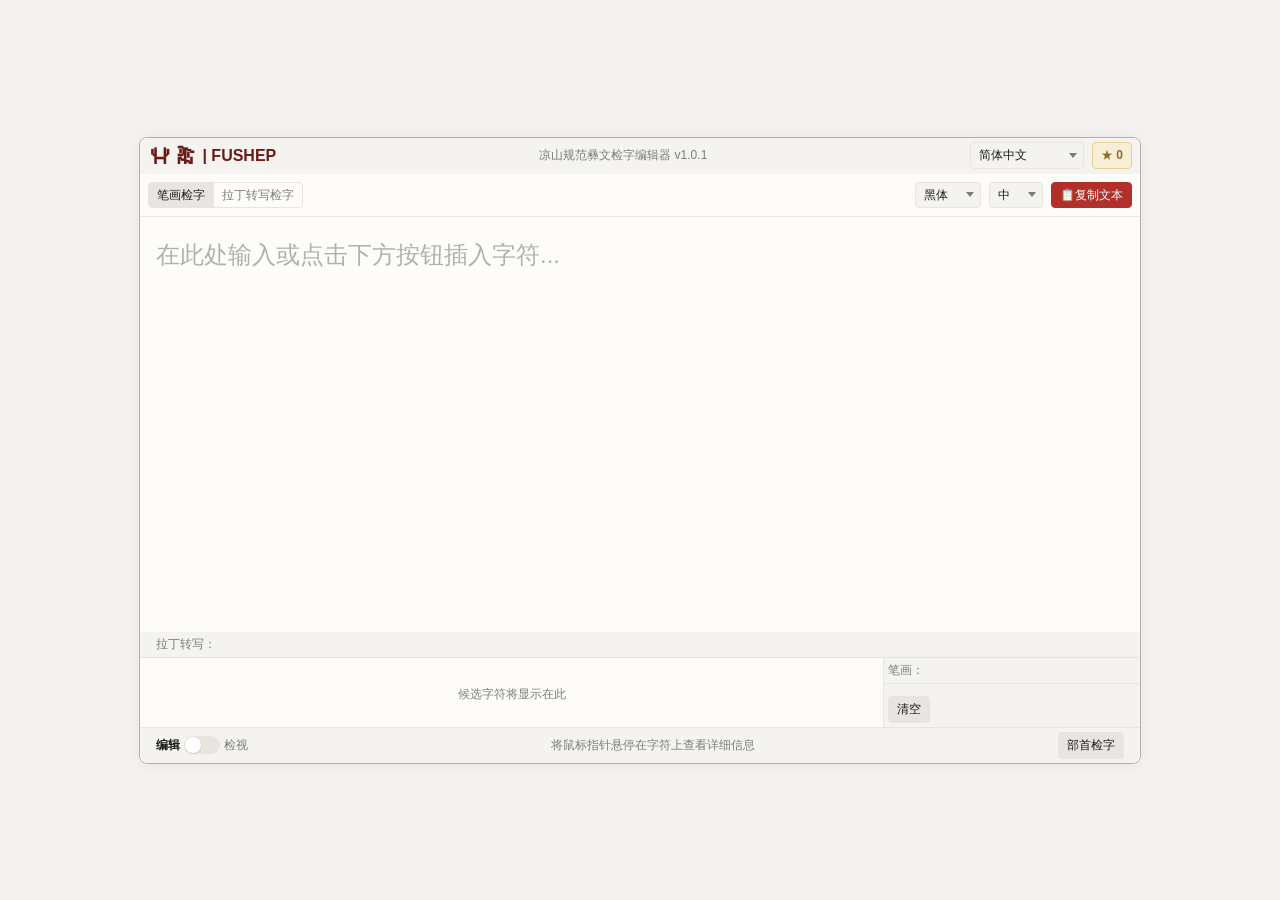
==== commit 6bb9ae8b: "fix: clear stale pending batch on empty query and remove initial toggle placeholder gap" ====
--- a/index.html
+++ b/index.html
@@ -70,7 +70,7 @@
                     <span id="trans-content"></span>
                 </div>
                 <div class="editor-bottom">
-                    <div class="candidate-bar" id="candidate-bar">
+                    <div class="candidate-bar toggle-hidden" id="candidate-bar">
                         <div class="candidate-scroll" id="candidate-scroll">
                             <p class="candidate-placeholder" data-i18n="candidate_placeholder">候选字符将显示在此</p>
                         </div>
--- a/style.css
+++ b/style.css
@@ -118,7 +118,14 @@
   --font-huge: 3.125rem;
 }
 
-html, body {
+html {
+  margin: 0;
+  width: 100%;
+  height: 100dvh;
+  overflow: hidden;
+}
+
+body {
   margin: 0;
   width: 100%;
   height: 100%;
@@ -938,6 +945,7 @@
   font-size: var(--font-small);
 }
 #kbd-toggle {
+  display: none;
   font-size: var(--font-small);
 }
 #kbd-toggle.kbd-toggle-active {
@@ -960,6 +968,10 @@
   .input-actions {
     padding-left: var(--space-normal);
     padding-right: var(--space-normal);
+  }
+
+  #kbd-toggle {
+    display: inline-flex;
   }
 }
 
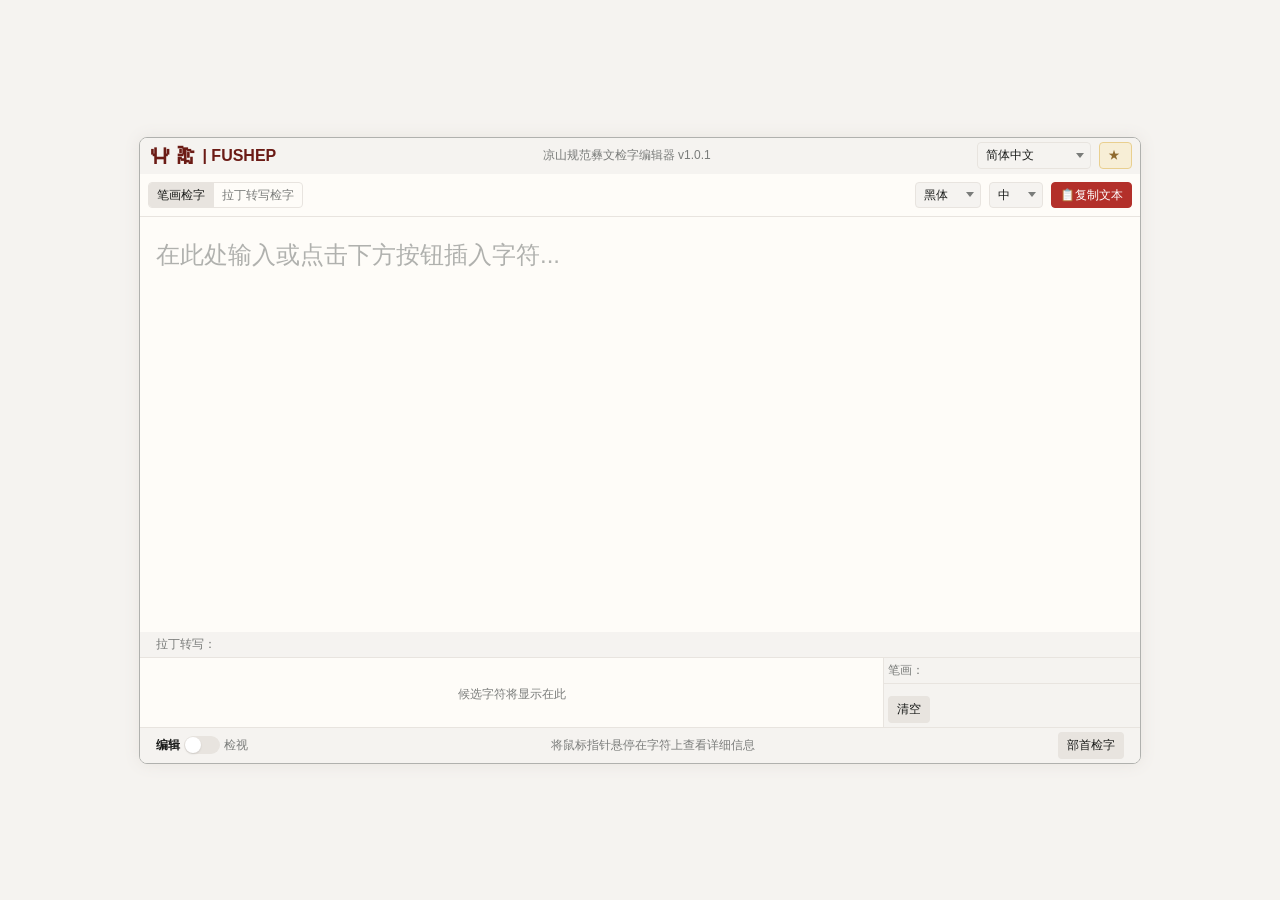
==== commit b1977fe0: "fix: star button appearance when cors failed" ====
--- a/index.html
+++ b/index.html
@@ -6,7 +6,6 @@
     <title>凉山规范彝文检字编辑器 - FUSHEP</title>
     <link rel="icon" type="image/x-icon" href="./favicon.ico">
     <link rel="stylesheet" href="style.css">
-    <script async defer src="https://buttons.github.io/buttons.js"></script>
 </head>
 <body>
     <div class="app">
@@ -30,7 +29,7 @@
                     <option value="la" lang="la">Lingua Latina</option>
                 </select>
                 <a class="star-btn" id="star-btn" href="https://github.com/KotobaTrilius/nuosu-fushep" target="_blank" rel="noopener">
-                    ★ <span class="star-count" id="star-count">0</span>
+                    ★ <span class="star-count" id="star-count"></span>
                 </a>
             </div>
         </header>
@@ -129,13 +128,29 @@
     <script src="data_chars.js"></script>
     <script src="data_strokes.js"></script>
     <script src="data_radicals.js"></script>
-    <script src="model/compress.js"></script>
-    <script src="model/model.js"></script>
     <script src="phonetics.js"></script>
     <script src="lang.js"></script>
     <script src="init.js"></script>
     <script src="radicals.js"></script>
     <script src="strokes.js"></script>
     <script src="pinyin.js"></script>
+    <script>
+        document.addEventListener('DOMContentLoaded', () => {
+            const placeholder = document.querySelector('.candidate-placeholder');
+            const origText = placeholder.textContent;
+            placeholder.textContent = '语言模型加载中…';
+            const scripts = ['model/compress.js', 'model/model.js'];
+            function loadNext(i) {
+                if (i >= scripts.length) { placeholder.textContent = origText; return; }
+                const s = document.createElement('script');
+                s.src = scripts[i];
+                s.async = false;
+                s.onload = () => loadNext(i + 1);
+                s.onerror = () => loadNext(i + 1);
+                document.body.appendChild(s);
+            }
+            loadNext(0);
+        });
+    </script>
 </body>
 </html>
